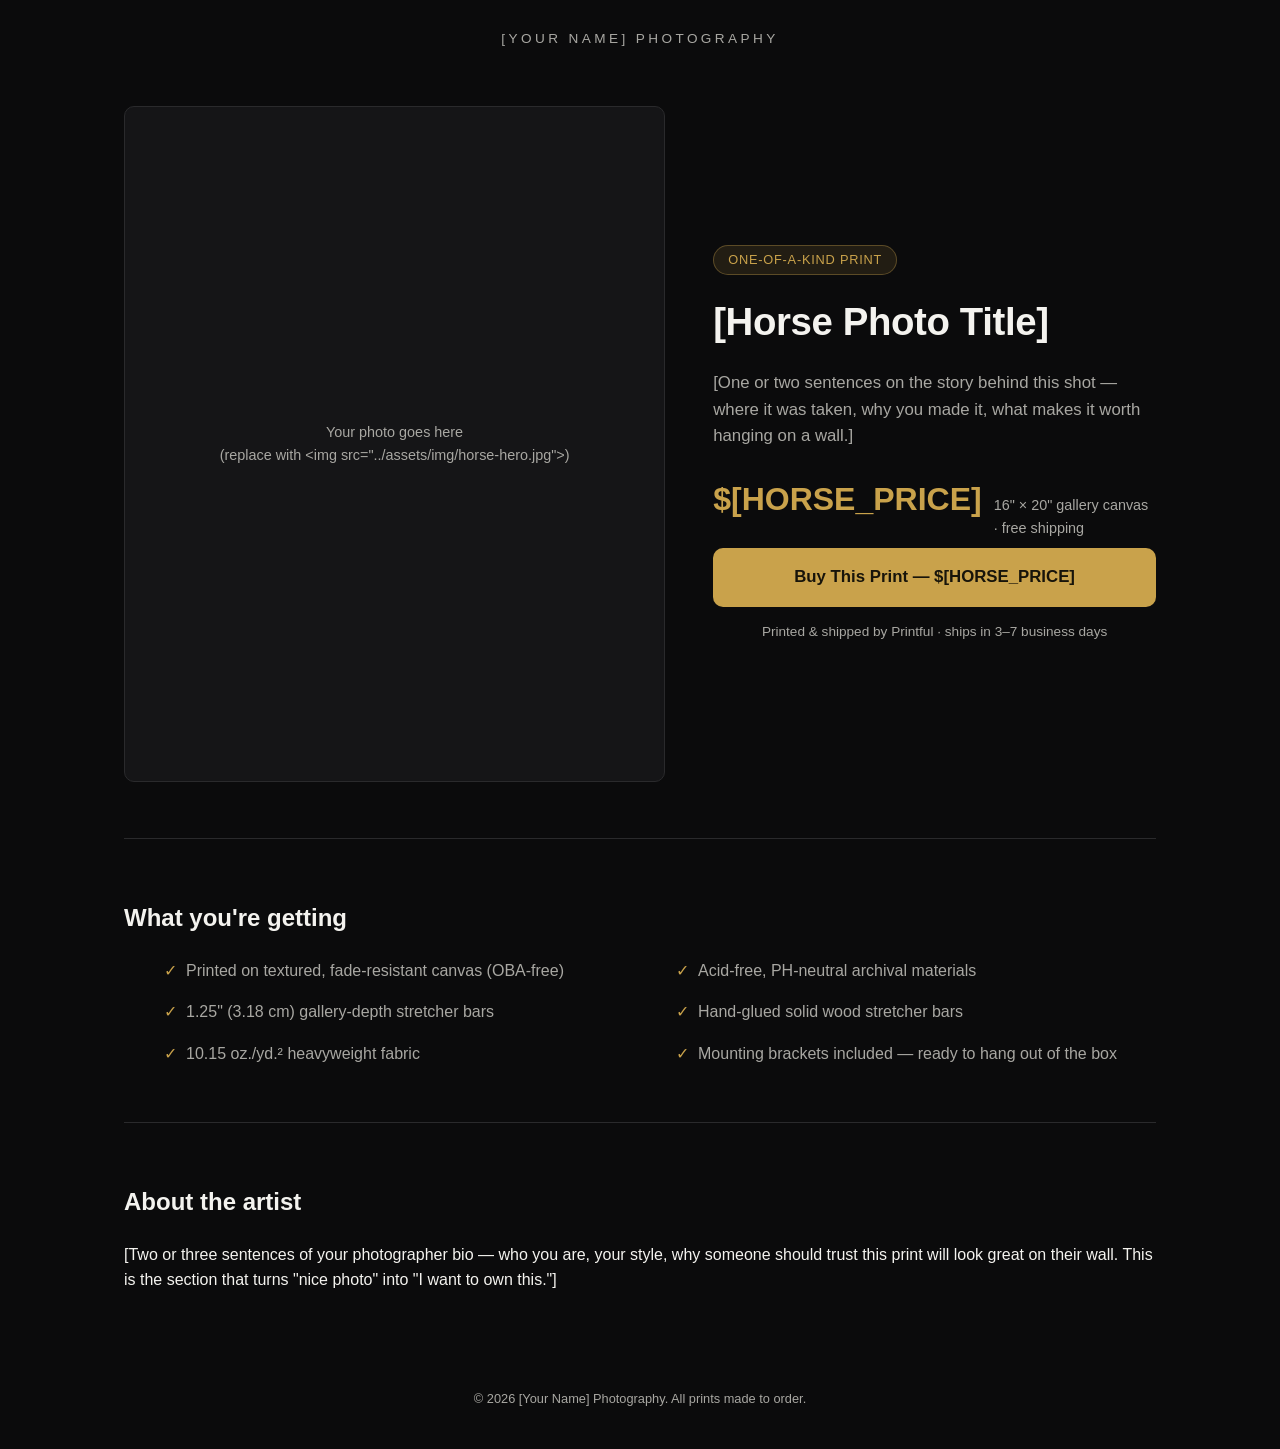
==== horse/index.html @ e9986365 "Create horse sales page (standalone funnel) This file serves as a template for a horse photo canvas " ====
<!DOCTYPE html>
<html lang="en">
<head>
<meta charset="UTF-8">
<meta name="viewport" content="width=device-width, initial-scale=1.0">
<title>[Horse Photo Title] — Fine Art Canvas Print | [Your Name] Photography</title>
<meta name="description" content="A limited fine art canvas print by [Your Name]. Museum-quality, fade-resistant, ready to hang.">

<!-- ============================================================
     EDIT-ME CHECKLIST FOR THIS PAGE
     This is a STANDALONE funnel — it should never link to or mention
     the wave/ funnel (or any other product). Keep it that way.
     1. Replace [Your Name] / brand-mark text below with your name or studio name.
     2. Replace the hero-image placeholder with your real photo:
          <img src="../assets/img/horse-hero.jpg" alt="Photo title">
     3. Replace [Horse Photo Title] and the headline/subhead copy.
     4. Set HORSE_PRICE below to your real canvas price.
     5. Replace STRIPE_PAYMENT_LINK_HORSE with your real Stripe Payment Link URL
        for this specific product (see README for how to create it).
     ============================================================ -->
<link rel="stylesheet" href="../assets/css/styles.css">
</head>
<body>

<header class="site-header">
  <div class="brand-mark">[YOUR NAME] PHOTOGRAPHY</div>
</header>

<main class="wrap">

  <section class="hero" style="border-top:none;">
    <div class="hero-image placeholder">
      <!-- Replace this whole placeholder div with:
      <img src="../assets/img/horse-hero.jpg" alt="[Horse Photo Title]"> -->
      Your photo goes here<br>(replace with &lt;img src="../assets/img/horse-hero.jpg"&gt;)
    </div>

    <div class="hero-copy">
      <div class="badge">One-of-a-Kind Print</div>
      <h1>[Horse Photo Title]</h1>
      <p class="subhead">
        [One or two sentences on the story behind this shot — where it was taken,
        why you made it, what makes it worth hanging on a wall.]
      </p>

      <div class="price-row">
        <span class="price">$[HORSE_PRICE]</span>
        <span class="price-note">16&quot; × 20&quot; gallery canvas · free shipping</span>
      </div>

      <a href="STRIPE_PAYMENT_LINK_HORSE" class="btn">Buy This Print — $[HORSE_PRICE]</a>
      <div class="trust-note">Printed &amp; shipped by Printful · ships in 3–7 business days</div>
    </div>
  </section>

  <section>
    <h2>What you're getting</h2>
    <ul class="specs-grid">
      <li>Printed on textured, fade-resistant canvas (OBA-free)</li>
      <li>Acid-free, PH-neutral archival materials</li>
      <li>1.25&quot; (3.18 cm) gallery-depth stretcher bars</li>
      <li>Hand-glued solid wood stretcher bars</li>
      <li>10.15 oz./yd.² heavyweight fabric</li>
      <li>Mounting brackets included — ready to hang out of the box</li>
    </ul>
  </section>

  <section>
    <h2>About the artist</h2>
    <p class="subhead">
      [Two or three sentences of your photographer bio — who you are, your style,
      why someone should trust this print will look great on their wall. This is
      the section that turns "nice photo" into "I want to own this."]
    </p>
  </section>

</main>

<footer>
  © <span id="year"></span> [Your Name] Photography. All prints made to order.
</footer>

<script>
  document.getElementById('year').textContent = new Date().getFullYear();
</script>
</body>
</html>
---- assets/css/styles.css ----
/* =========================================================
   Shared styles for the photography print funnel
   Edit --brand and --accent below to match your own branding.
   ========================================================= */

:root {
  --bg: #0b0b0c;
  --bg-panel: #151517;
  --text: #f4f3ef;
  --text-muted: #a8a7a2;
  --brand: #f4f3ef;       /* headline / primary text color */
  --accent: #c9a24b;      /* buttons, price, highlights — swap to your brand color */
  --accent-hover: #dcb75f;
  --border: #2a2a2c;
  --radius: 10px;
  --max-width: 1080px;
  font-size: 16px;
}

* { box-sizing: border-box; }

html, body {
  margin: 0;
  padding: 0;
  background: var(--bg);
  color: var(--text);
  font-family: 'Helvetica Neue', Arial, sans-serif;
  line-height: 1.6;
  -webkit-font-smoothing: antialiased;
}

img { max-width: 100%; display: block; }

.wrap {
  max-width: var(--max-width);
  margin: 0 auto;
  padding: 0 24px;
}

/* ---------- Top nav / brand mark ---------- */
.site-header {
  padding: 28px 0 0;
  text-align: center;
}
.brand-mark {
  font-size: 0.85rem;
  letter-spacing: 0.25em;
  text-transform: uppercase;
  color: var(--text-muted);
}

/* ---------- Hero ---------- */
.hero {
  display: grid;
  grid-template-columns: 1.1fr 0.9fr;
  gap: 48px;
  align-items: center;
  padding: 56px 0;
}
@media (max-width: 860px) {
  .hero { grid-template-columns: 1fr; padding: 32px 0; }
}

.hero-image {
  border-radius: var(--radius);
  overflow: hidden;
  border: 1px solid var(--border);
  background: var(--bg-panel);
  aspect-ratio: 4 / 5;
}
.hero-image img { width: 100%; height: 100%; object-fit: cover; }

.hero-image.placeholder {
  display: flex;
  align-items: center;
  justify-content: center;
  color: var(--text-muted);
  font-size: 0.9rem;
  text-align: center;
  padding: 24px;
}

.hero-copy h1 {
  font-size: clamp(1.8rem, 3vw, 2.6rem);
  margin: 0 0 12px;
  color: var(--brand);
  font-weight: 600;
  letter-spacing: -0.01em;
}
.hero-copy .subhead {
  color: var(--text-muted);
  font-size: 1.05rem;
  margin-bottom: 24px;
}

.price-row {
  display: flex;
  align-items: baseline;
  gap: 12px;
  margin: 20px 0 8px;
}
.price {
  font-size: 2rem;
  font-weight: 700;
  color: var(--accent);
}
.price-note {
  color: var(--text-muted);
  font-size: 0.9rem;
}

/* ---------- Buttons ---------- */
.btn {
  display: inline-block;
  width: 100%;
  text-align: center;
  padding: 16px 24px;
  background: var(--accent);
  color: #17140a;
  font-weight: 700;
  font-size: 1.05rem;
  border: none;
  border-radius: var(--radius);
  text-decoration: none;
  cursor: pointer;
  transition: background 0.15s ease;
}
.btn:hover { background: var(--accent-hover); }
.btn-secondary {
  background: transparent;
  color: var(--text);
  border: 1px solid var(--border);
}
.btn-secondary:hover { background: var(--bg-panel); }
.btn-ghost {
  background: transparent;
  color: var(--text-muted);
  text-decoration: underline;
  width: auto;
  padding: 8px;
}

.trust-note {
  margin-top: 14px;
  font-size: 0.85rem;
  color: var(--text-muted);
  text-align: center;
}

/* ---------- Sections ---------- */
section { padding: 40px 0; border-top: 1px solid var(--border); }
h2 {
  font-size: 1.5rem;
  margin-bottom: 20px;
  color: var(--brand);
}

.specs-grid {
  display: grid;
  grid-template-columns: repeat(2, 1fr);
  gap: 16px 32px;
}
@media (max-width: 600px) { .specs-grid { grid-template-columns: 1fr; } }
.specs-grid li { color: var(--text-muted); list-style: none; padding-left: 22px; position: relative; }
.specs-grid li::before {
  content: "✓";
  color: var(--accent);
  position: absolute;
  left: 0;
}

.gallery-strip {
  display: grid;
  grid-template-columns: repeat(3, 1fr);
  gap: 16px;
}
@media (max-width: 700px) { .gallery-strip { grid-template-columns: 1fr; } }
.gallery-strip .thumb {
  aspect-ratio: 4/5;
  border-radius: var(--radius);
  border: 1px solid var(--border);
  background: var(--bg-panel);
  overflow: hidden;
}
.gallery-strip .thumb img { width: 100%; height: 100%; object-fit: cover; }

footer {
  text-align: center;
  padding: 40px 0;
  color: var(--text-muted);
  font-size: 0.8rem;
}

/* ---------- Upsell / downsell / thank-you layouts ---------- */
.center-page {
  min-height: 100vh;
  display: flex;
  align-items: center;
  justify-content: center;
  padding: 40px 0;
}
.offer-card {
  max-width: 680px;
  margin: 0 auto;
  background: var(--bg-panel);
  border: 1px solid var(--border);
  border-radius: var(--radius);
  padding: 40px;
  text-align: center;
}
.offer-card .hero-image { aspect-ratio: 16/10; margin-bottom: 24px; }
.offer-card h1 { font-size: 1.7rem; margin-bottom: 12px; }
.offer-card p.subhead { margin-bottom: 24px; }
.offer-actions { display: flex; flex-direction: column; gap: 12px; margin-top: 24px; }

.badge {
  display: inline-block;
  background: rgba(201,162,75,0.12);
  color: var(--accent);
  border: 1px solid rgba(201,162,75,0.35);
  border-radius: 999px;
  padding: 4px 14px;
  font-size: 0.8rem;
  letter-spacing: 0.06em;
  text-transform: uppercase;
  margin-bottom: 16px;
}

.checkmark {
  width: 56px;
  height: 56px;
  border-radius: 50%;
  background: var(--accent);
  color: #17140a;
  display: flex;
  align-items: center;
  justify-content: center;
  font-size: 1.6rem;
  margin: 0 auto 20px;
}
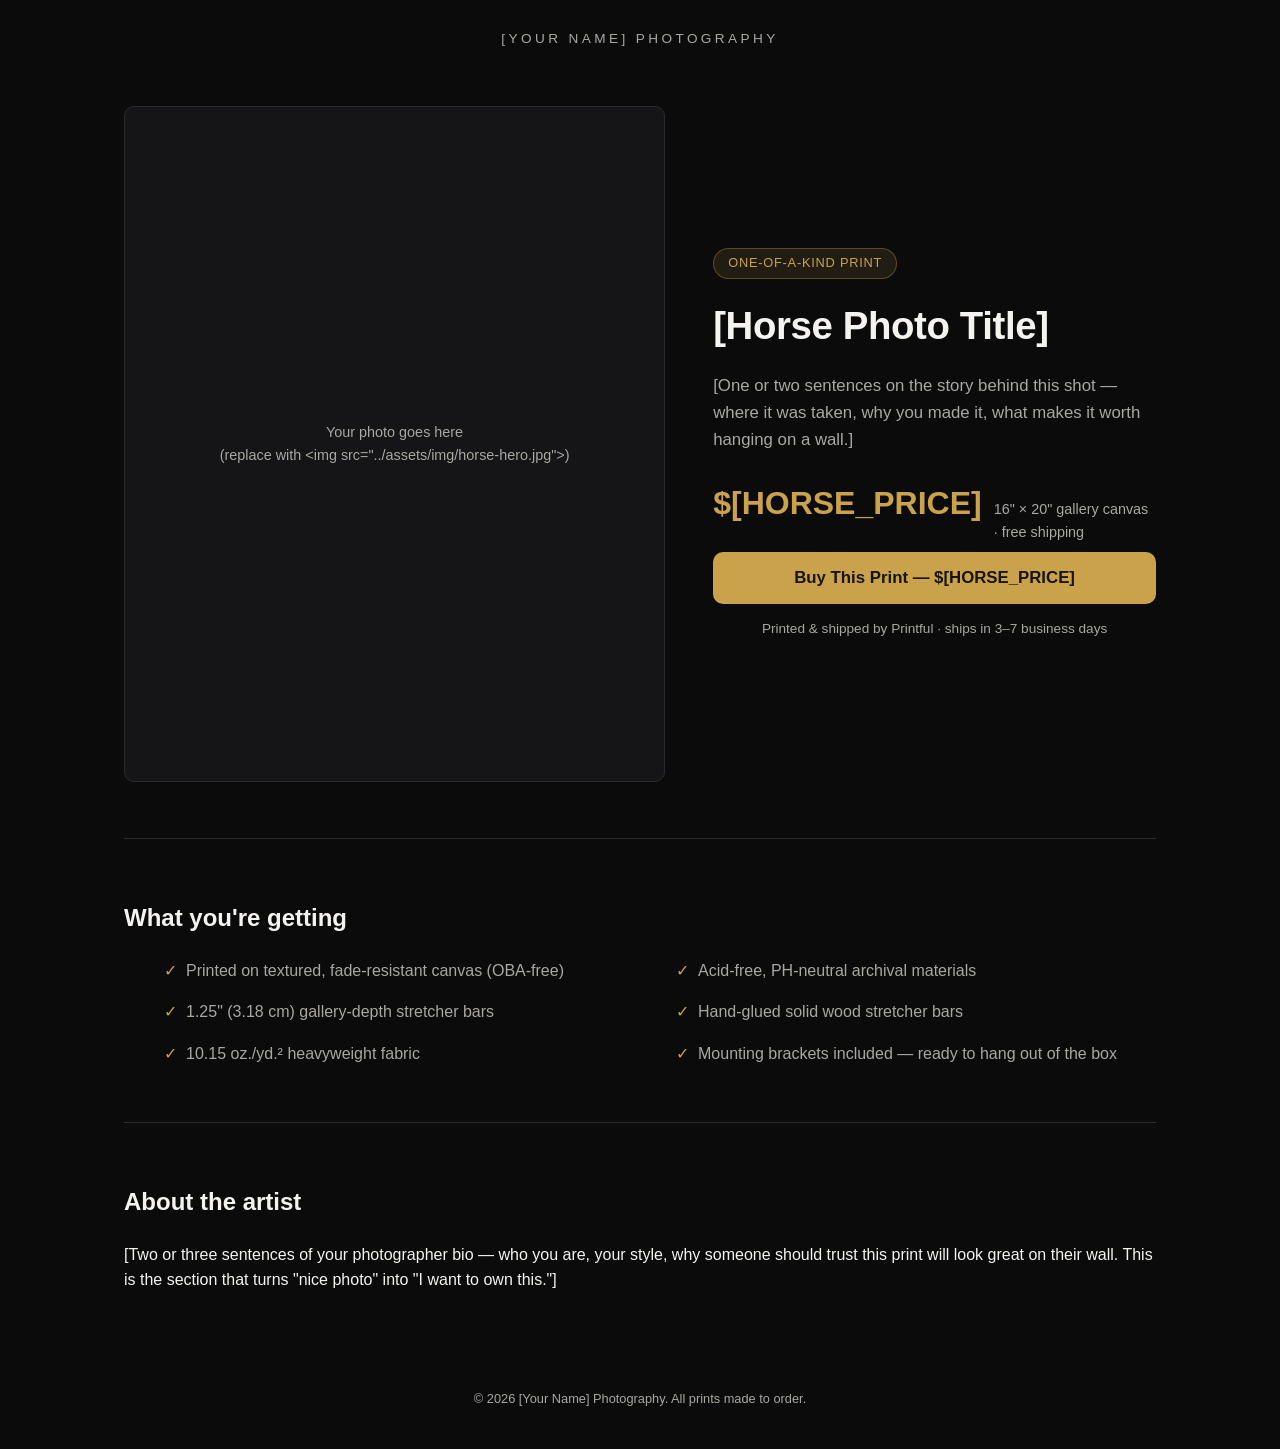
==== commit 80a46870: "Update checkout process and payment button" ====
--- a/horse/index.html
+++ b/horse/index.html
@@ -15,8 +15,12 @@
           <img src="../assets/img/horse-hero.jpg" alt="Photo title">
      3. Replace [Horse Photo Title] and the headline/subhead copy.
      4. Set HORSE_PRICE below to your real canvas price.
-     5. Replace STRIPE_PAYMENT_LINK_HORSE with your real Stripe Payment Link URL
-        for this specific product (see README for how to create it).
+     5. Fill in this offer's price_id, variant_id, and image_url in
+        functions/product-config.js (key: "horse-index"). No Payment
+        Link needed — checkout happens inline below via Stripe's
+        embedded form, see README section 3.
+     6. Replace STRIPE_PUBLISHABLE_KEY near the bottom of this file with
+        your real Stripe PUBLISHABLE key (starts with pk_, safe to expose).
      ============================================================ -->
 <link rel="stylesheet" href="../assets/css/styles.css">
 </head>
@@ -48,7 +52,8 @@
         <span class="price-note">16&quot; × 20&quot; gallery canvas · free shipping</span>
       </div>
 
-      <a href="STRIPE_PAYMENT_LINK_HORSE" class="btn">Buy This Print — $[HORSE_PRICE]</a>
+      <button type="button" id="buy-btn" class="btn">Buy This Print — $[HORSE_PRICE]</button>
+      <div id="checkout-container" style="display:none; margin-top:24px;"></div>
       <div class="trust-note">Printed &amp; shipped by Printful · ships in 3–7 business days</div>
     </div>
   </section>
@@ -83,5 +88,41 @@
 <script>
   document.getElementById('year').textContent = new Date().getFullYear();
 </script>
+
+<script src="https://js.stripe.com/v3/"></script>
+<script>
+  // EDIT ME: replace with your Stripe PUBLISHABLE key (starts with "pk_" —
+  // safe to expose in client-side code; this is NOT your secret key).
+  const stripe = Stripe('STRIPE_PUBLISHABLE_KEY');
+
+  const buyBtn = document.getElementById('buy-btn');
+  const checkoutContainer = document.getElementById('checkout-container');
+
+  buyBtn.addEventListener('click', async () => {
+    buyBtn.disabled = true;
+    const originalLabel = buyBtn.textContent;
+    buyBtn.textContent = 'Loading…';
+
+    try {
+      const res = await fetch('/.netlify/functions/create-checkout-session', {
+        method: 'POST',
+        headers: { 'Content-Type': 'application/json' },
+        body: JSON.stringify({ product: 'horse-index' }),
+      });
+      if (!res.ok) throw new Error('Checkout session request failed');
+      const { clientSecret } = await res.json();
+
+      const checkout = await stripe.initEmbeddedCheckout({ clientSecret });
+      checkoutContainer.style.display = 'block';
+      checkout.mount('#checkout-container');
+      buyBtn.style.display = 'none';
+    } catch (err) {
+      console.error(err);
+      buyBtn.disabled = false;
+      buyBtn.textContent = originalLabel;
+      alert('Something went wrong starting checkout — please try again.');
+    }
+  });
+</script>
 </body>
 </html>
